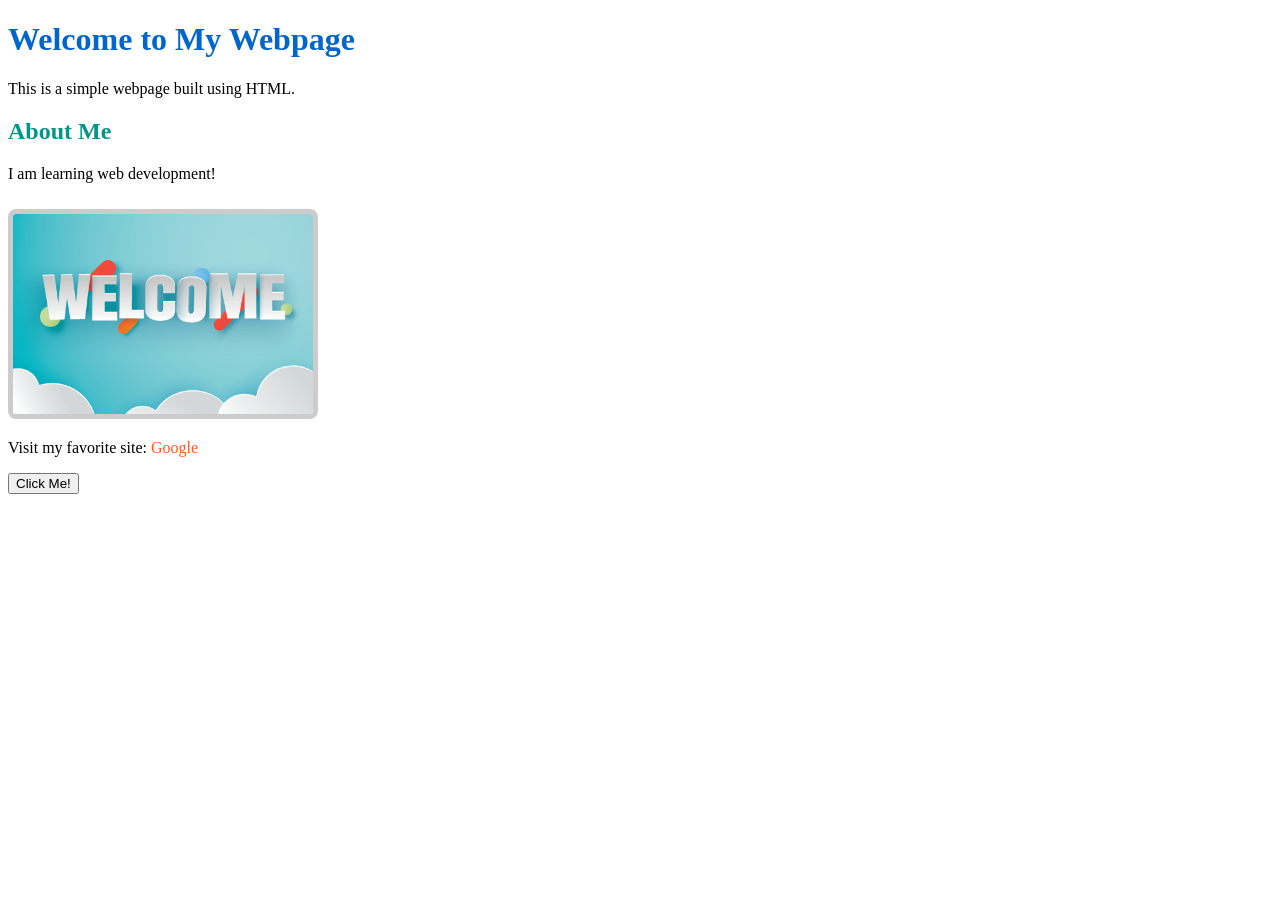
==== index.html @ d225699f "Add files via upload" ====
<!DOCTYPE html>
<html lang="en">
<head>
    <meta charset="UTF-8" />
    <meta name="viewport" content="width=device-width, initial-scale=1.0" />
    <title>My First Webpage</title>
    <link rel="stylesheet" href="style.css" />
</head>
<body>
    <h1>Welcome to My Webpage</h1>
    <p>This is a simple webpage built using HTML.</p>

    <h2>About Me</h2>
    <p>I am learning web development!</p>

    <img src="sample image.jpg" alt="Sample Image" width="300" />

    <p>Visit my favorite site: <a href="https://www.google.com" target="_blank">Google</a></p>

    <button onclick="showMessage()">Click Me!</button>

    <script src="script.js"></script>
</body>
</html>
---- style.css ----
<head>
    <style>
        body {
            font-family: Arial, sans-serif;
            background-color: #f5f5f5;
            color: #333;
            padding: 20px;
            line-height: 1.6;
        }

        h1 {
            color: #0066cc;
        }

        h2 {
            color: #009688;
        }

        img {
            border: 5px solid #ccc;
            border-radius: 8px;
            margin-top: 10px;
        }

        a {
            color: #ff5722;
            text-decoration: none;
        }

        a:hover {
            text-decoration: underline;
        }
    </style>
</head>
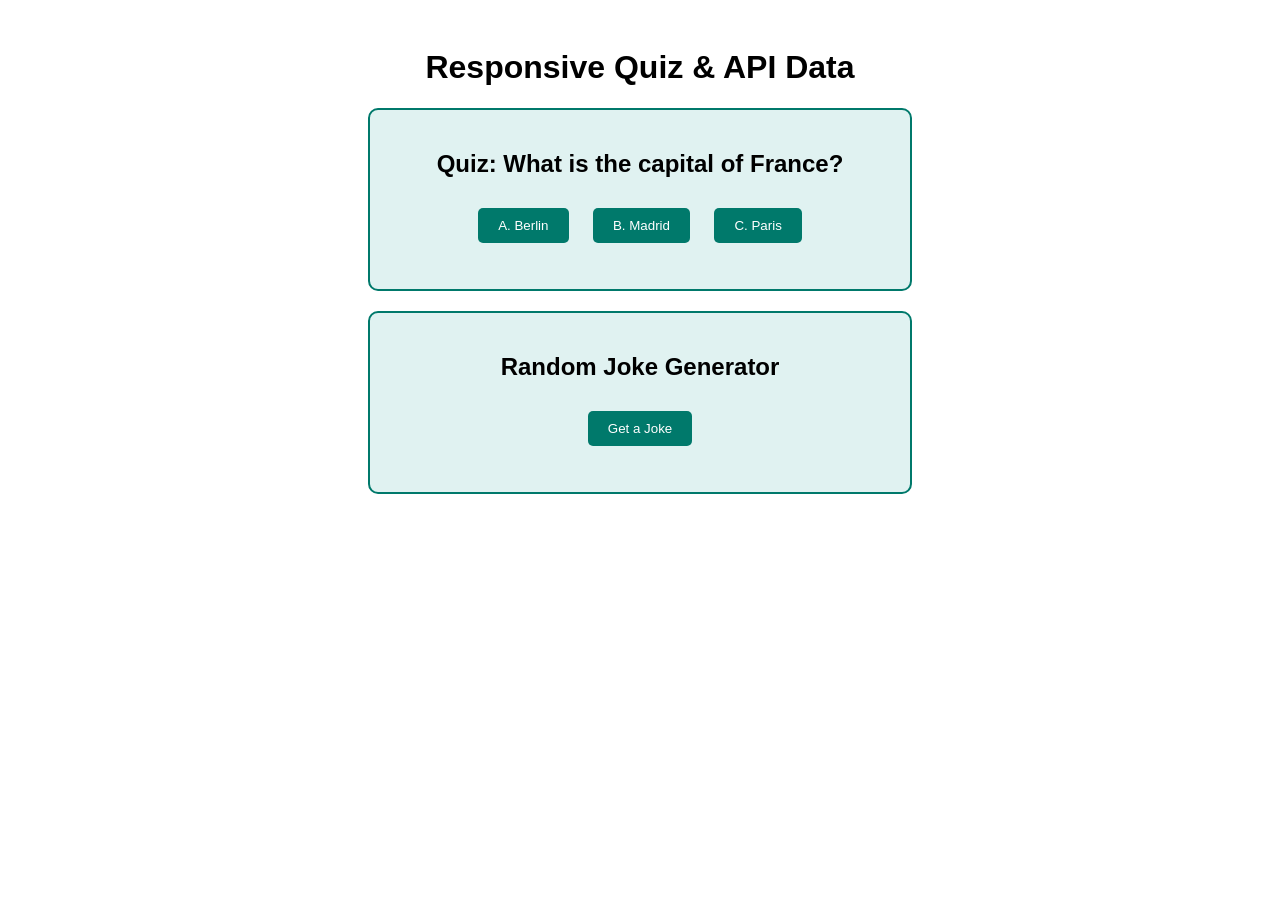
==== commit 5303e717: "Add files via upload" ====
--- a/index.html
+++ b/index.html
@@ -1,24 +1,30 @@
 <!DOCTYPE html>
 <html lang="en">
 <head>
-    <meta charset="UTF-8" />
-    <meta name="viewport" content="width=device-width, initial-scale=1.0" />
-    <title>My First Webpage</title>
-    <link rel="stylesheet" href="style.css" />
+  <meta charset="UTF-8">
+  <meta name="viewport" content="width=device-width, initial-scale=1.0">
+  <title>Advanced Styling & JavaScript</title>
+  <link rel="stylesheet" href="style.css">
 </head>
 <body>
-    <h1>Welcome to My Webpage</h1>
-    <p>This is a simple webpage built using HTML.</p>
+  <h1>Responsive Quiz & API Data</h1>
 
-    <h2>About Me</h2>
-    <p>I am learning web development!</p>
+  <!-- Interactive Quiz -->
+  <div class="quiz">
+    <h2>Quiz: What is the capital of France?</h2>
+    <button onclick="checkAnswer('a')">A. Berlin</button>
+    <button onclick="checkAnswer('b')">B. Madrid</button>
+    <button onclick="checkAnswer('c')">C. Paris</button>
+    <p id="quiz-result"></p>
+  </div>
 
-    <img src="sample image.jpg" alt="Sample Image" width="300" />
+  <!-- API Data Fetch -->
+  <div class="api-section">
+    <h2>Random Joke Generator</h2>
+    <button onclick="getJoke()">Get a Joke</button>
+    <p id="joke"></p>
+  </div>
 
-    <p>Visit my favorite site: <a href="https://www.google.com" target="_blank">Google</a></p>
-
-    <button onclick="showMessage()">Click Me!</button>
-
-    <script src="script.js"></script>
+  <script src="script.js"></script>
 </body>
 </html>
--- a/style.css
+++ b/style.css
@@ -1,34 +1,45 @@
-<head>
-    <style>
-        body {
-            font-family: Arial, sans-serif;
-            background-color: #f5f5f5;
-            color: #333;
-            padding: 20px;
-            line-height: 1.6;
-        }
+body {
+  font-family: Arial, sans-serif;
+  text-align: center;
+  padding: 20px;
+}
 
-        h1 {
-            color: #0066cc;
-        }
+.quiz, .api-section {
+  border: 2px solid #00796B;
+  padding: 20px;
+  margin: 20px auto;
+  max-width: 500px;
+  border-radius: 10px;
+  background-color: #e0f2f1;
+}
 
-        h2 {
-            color: #009688;
-        }
+button {
+  margin: 10px;
+  padding: 10px 20px;
+  background-color: #00796B;
+  color: white;
+  border: none;
+  cursor: pointer;
+  border-radius: 5px;
+}
 
-        img {
-            border: 5px solid #ccc;
-            border-radius: 8px;
-            margin-top: 10px;
-        }
+button:hover {
+  background-color: #004d40;
+}
 
-        a {
-            color: #ff5722;
-            text-decoration: none;
-        }
+/* ✅ Media Query for smaller devices */
+@media screen and (max-width: 600px) {
+  h1 {
+    font-size: 24px;
+  }
 
-        a:hover {
-            text-decoration: underline;
-        }
-    </style>
-</head>
+  .quiz, .api-section {
+    padding: 10px;
+    margin: 10px;
+  }
+
+  button {
+    width: 100%;
+    margin: 5px 0;
+  }
+}
